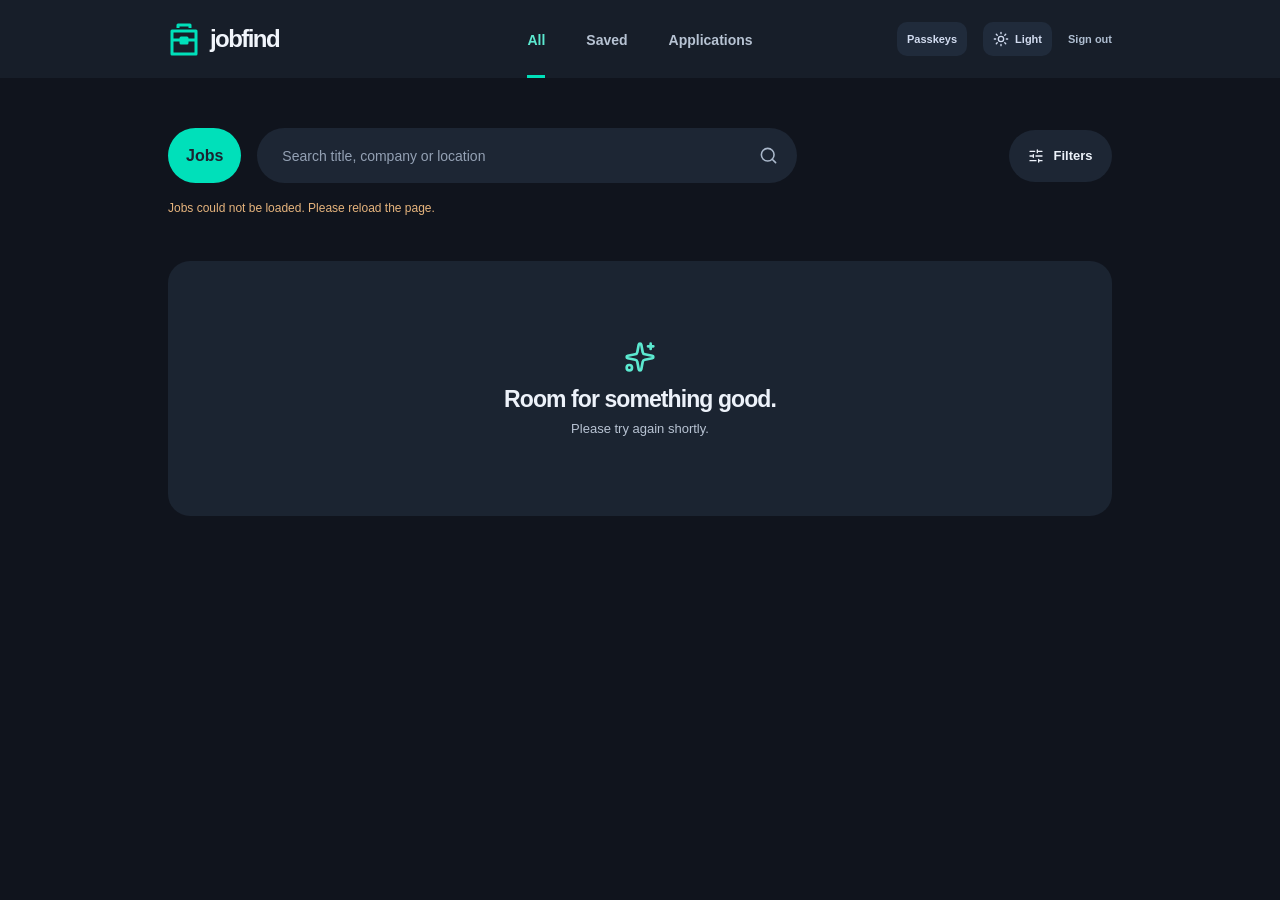
==== index.html @ 90ae83b6 "Hide manual application creation from the interface Remove the add-application icon and its empty-st" ====
<!doctype html>
<html lang="de" data-theme="dark">
<head>
  <meta charset="utf-8">
  <meta name="viewport" content="width=device-width, initial-scale=1">
  <meta name="theme-color" content="#10141d">
  <meta name="robots" content="noindex,nofollow">
  <title>jobfind</title>
  <link rel="icon" href="/favicon.svg" type="image/svg+xml">
  <link rel="manifest" href="/manifest.webmanifest">
  <meta name="apple-mobile-web-app-title" content="jobfind">
  <meta name="apple-mobile-web-app-capable" content="yes">
  <script src="/assets/i18n.js?v=7"></script>
  <script src="/assets/theme.js?v=2"></script>
  <link rel="stylesheet" href="/assets/styles.css?v=22">
  <link rel="stylesheet" href="/assets/local.css">
  <script type="module" src="/assets/app.js?v=30"></script>
  <script defer src="/assets/passkeys.js?v=2"></script>
</head>
<body>
  <svg width="0" height="0" aria-hidden="true" focusable="false" xmlns="http://www.w3.org/2000/svg">
    <defs>
      <filter id="logo-neon-alpha" color-interpolation-filters="sRGB">
        <feColorMatrix type="matrix" values="0 0 0 0 0  0 0 0 0 .8784  0 0 0 0 .7294  0 0 0 1 0"/>
      </filter>
      <filter id="logo-neon-dark" color-interpolation-filters="sRGB">
        <feColorMatrix in="SourceGraphic" type="matrix" values="0 0 0 0 0  0 0 0 0 .8784  0 0 0 0 .7294  -1.9134 -6.4368 -.6498 0 6" result="tint"/>
        <feComposite in="tint" in2="SourceGraphic" operator="in"/>
      </filter>
      <filter id="logo-neon-light" color-interpolation-filters="sRGB">
        <feColorMatrix in="SourceGraphic" type="matrix" values="0 0 0 0 0  0 0 0 0 .8784  0 0 0 0 .7294  .8504 2.8608 .2888 0 -2" result="tint"/>
        <feComposite in="tint" in2="SourceGraphic" operator="in"/>
      </filter>
      <filter id="logo-neon-tone" color-interpolation-filters="sRGB">
        <feColorMatrix type="matrix" values="0 0 0 0 0  .1362 .4582 .0462 0 .2373  .1141 .3841 .0388 0 .1924  0 0 0 1 0"/>
      </filter>
      <filter id="logo-mint-light-mark" color-interpolation-filters="sRGB">
        <feColorMatrix in="SourceGraphic" type="matrix" values="0 0 0 0 0  0 0 0 0 .8784  0 0 0 0 .7294  1.065 3.575 .36 0 -1" result="tint"/>
        <feComposite in="tint" in2="SourceGraphic" operator="in"/>
      </filter>
      <filter id="logo-mint-on-black" color-interpolation-filters="sRGB">
        <feColorMatrix in="SourceGraphic" type="matrix" values="0 0 0 0 0  0 0 0 0 .8784  0 0 0 0 .7294  2 2 2 0 -.3" result="tint"/>
        <feComposite in="tint" in2="SourceGraphic" operator="in"/>
      </filter>
      <filter id="logo-mint-dark-mark" color-interpolation-filters="sRGB">
        <feColorMatrix in="SourceGraphic" type="matrix" values="0 0 0 0 0  0 0 0 0 .8784  0 0 0 0 .7294  -1.065 -3.575 -.36 0 1.3" result="tint"/>
        <feComposite in="tint" in2="SourceGraphic" operator="in"/>
      </filter>
      <filter id="logo-mint-on-white" color-interpolation-filters="sRGB">
        <feColorMatrix in="SourceGraphic" type="matrix" values="0 0 0 0 0  0 0 0 0 .8784  0 0 0 0 .7294  -1.065 -3.575 -.36 0 4.9" result="tint"/>
        <feComposite in="tint" in2="SourceGraphic" operator="in"/>
      </filter>
    </defs>
  </svg>
  <header class="site-header">
    <div class="header-inner">
      <a class="brand" href="/" aria-label="jobfind, zur Stellenübersicht"><span class="brand-symbol" aria-hidden="true"></span><span class="brand-name">jobfind</span></a>
      <nav class="top-nav" aria-label="Hauptnavigation">
        <button type="button" data-tab="all" class="active" aria-current="page">Alle</button>
        <button type="button" data-tab="saved">Gemerkte <span id="nav-saved-count" class="nav-count" hidden></span></button>
        <button type="button" data-tab="applications">Bewerbungen <span id="nav-applications-count" class="nav-count" hidden></span></button>
      </nav>
      <div id="header-actions" class="header-actions">
        <button id="header-info-toggle" class="header-info-toggle" type="button" aria-label="Informationen und Einstellungen" aria-expanded="false" aria-controls="header-info-content">
          <svg class="lucide-icon" viewBox="0 0 24 24" aria-hidden="true"><circle cx="12" cy="12" r="9"/><path d="M12 16v-4M12 8h.01"/></svg>
        </button>
        <div id="header-info-content" class="header-info-content">
          <span id="header-updated" class="header-updated" hidden></span>
          <button id="passkeys-manage" class="theme-toggle" type="button" aria-label="Passkeys verwalten">Passkeys</button>
          <button class="theme-toggle" type="button" data-theme-toggle aria-label="Helles Design einschalten" aria-pressed="true"><svg class="lucide-icon icon-moon" viewBox="0 0 24 24" aria-hidden="true"><path d="M20.985 12.486a9 9 0 1 1-9.473-9.472c.405-.022.617.46.402.803a6 6 0 0 0 8.268 8.268c.344-.215.825-.004.803.401"/></svg><svg class="lucide-icon icon-sun" viewBox="0 0 24 24" aria-hidden="true"><circle cx="12" cy="12" r="4"/><path d="M12 2v2M12 20v2m-7.07-17.07 1.41 1.41m11.32 11.32 1.41 1.41M2 12h2m16 0h2M6.34 17.66l-1.41 1.41m14.14-14.14-1.41 1.41"/></svg><span class="theme-label">Hell</span></button>
          <form action="/logout" method="post"><button class="logout-button" type="submit">Abmelden</button></form>
        </div>
      </div>
    </div>
  </header>

  <main class="main-content">
    <p id="offline-state" class="offline-state" role="status" hidden></p>
    <section id="job-search-section" class="search-section" aria-label="Stellensuche">
      <div class="search-line">
        <span id="header-job-count" class="header-job-count" aria-live="polite" aria-label="Anzahl der Jobs wird geladen">Jobs</span>
        <label class="search-field"><span class="visually-hidden">Stellen durchsuchen</span>
          <input id="search" type="search" placeholder="Titel, Unternehmen oder Ort suchen" autocomplete="off">
          <svg class="lucide-icon" viewBox="0 0 24 24" aria-hidden="true"><path d="m21 21-4.34-4.34"/><circle cx="11" cy="11" r="8"/></svg>
        </label>
        <div class="search-actions">
        <details class="filter-panel" id="filter-panel"><summary aria-label="Filter"><svg class="lucide-icon" viewBox="0 0 24 24" aria-hidden="true"><path d="M10 5H3M12 19H3M14 3v4M16 17v4M21 12h-9M21 19h-5M21 5h-7M8 10v4M8 12H3"/></svg><span class="filter-label">Filter</span><span id="filter-badge" aria-hidden="true" hidden></span></summary>
          <div class="filter-content">
            <label>Arbeitsmodell<select id="remote-filter"><option value="all">Alle</option><option value="remote">Remote möglich</option><option value="hybrid">Hybrid</option></select></label>
            <label>Arbeitszeit<select id="hours-filter"><option value="all">Alle</option><option value="parttime">Teilzeit ausdrücklich genannt</option><option value="fulltime">Vollzeit möglich</option></select></label>
            <label>Bewertung<select id="score-filter"><option value="0">Alle Bewertungen</option><option value="7">Ab 7 von 10</option><option value="8">Ab 8 von 10</option><option value="9">Ab 9 von 10</option></select></label>
            <label>Sortierung<select id="sort-filter"><option value="newest">Neueste zuerst</option><option value="score">Beste Passung</option><option value="company">Unternehmen A–Z</option></select></label>
            <label>Sichtbarkeit<select id="visibility-filter"><option value="visible">Sichtbare Stellen</option><option value="hidden">Ausgeblendete Stellen</option></select></label>
          </div>
        </details>
        <div id="saved-export" class="saved-export" hidden>
          <button id="export-saved" class="export-button" type="button" aria-label="Gemerkte als PDF herunterladen" aria-busy="false" aria-describedby="export-status" title="Gemerkte als PDF herunterladen"><svg class="lucide-icon" viewBox="0 0 24 24" aria-hidden="true"><path d="M14 2H6a2 2 0 0 0-2 2v16a2 2 0 0 0 2 2h12a2 2 0 0 0 2-2V8Z"/><path d="M14 2v6h6M12 12v6m-3-3 3 3 3-3"/></svg></button>
        </div>
        </div>
      </div>
      <p id="export-status" class="export-status" role="status" aria-live="polite"></p>
      <p id="run-note" class="run-note" role="status" hidden></p>
    </section>

    <section id="jobs-section" aria-label="Stellenübersicht">
      <div id="empty-state" class="empty-state" hidden><div class="empty-symbol" aria-hidden="true"><svg class="lucide-icon" viewBox="0 0 24 24"><path d="M11.017 2.814a1 1 0 0 1 1.966 0l1.051 5.558a2 2 0 0 0 1.594 1.594l5.558 1.051a1 1 0 0 1 0 1.966l-5.558 1.051a2 2 0 0 0-1.594 1.594l-1.051 5.558a1 1 0 0 1-1.966 0l-1.051-5.558a2 2 0 0 0-1.594-1.594l-5.558-1.051a1 1 0 0 1 0-1.966l5.558-1.051a2 2 0 0 0 1.594-1.594z"/><path d="M20 2v4M22 4h-4"/><circle cx="4" cy="20" r="2"/></svg></div><h2>Hier ist noch Platz für etwas Gutes.</h2><p id="empty-copy">Sobald Hermes passende Stellen findet, erscheinen sie hier.</p></div>
      <div id="jobs-grid" class="jobs-grid" aria-live="polite"></div>
    </section>
    <section id="applications-panel" aria-label="Bewerbungen" hidden></section>
  </main>
  <aside id="deletion-notice" class="deletion-notice" aria-label="Gelöschte Stelle" hidden>
    <p id="deletion-message" role="status"></p>
    <button id="undo-delete" type="button">Rückgängig</button>
  </aside>
  <dialog id="feedback-dialog" class="feedback-dialog" aria-labelledby="feedback-title" aria-describedby="feedback-description">
    <form id="feedback-form">
      <p class="feedback-eyebrow">Deine Empfehlungen werden persönlicher</p>
      <h2 id="feedback-title">Was passt hier nicht?</h2>
      <p id="feedback-job" class="feedback-job"></p>
      <p id="feedback-description">Wähle aus, was dich stört. Hermes berücksichtigt deine Gründe bei neuen Empfehlungen.</p>
      <fieldset class="feedback-reasons">
        <legend>Gründe <span>· optional, mehrere möglich</span></legend>
        <label><input type="checkbox" name="reason" value="field"><span>Fachbereich</span></label>
        <label><input type="checkbox" name="reason" value="company"><span>Unternehmen</span></label>
        <label><input type="checkbox" name="reason" value="distance"><span>Entfernung</span></label>
        <label><input type="checkbox" name="reason" value="tasks"><span>Aufgaben</span></label>
        <label><input type="checkbox" name="reason" value="hours"><span>Arbeitszeit</span></label>
        <label><input type="checkbox" name="reason" value="remote"><span>Präsenz / Remote</span></label>
        <label><input type="checkbox" name="reason" value="salary"><span>Gehalt</span></label>
        <label><input type="checkbox" name="reason" value="seniority"><span>Erfahrungslevel</span></label>
        <label><input type="checkbox" name="reason" value="other"><span>Sonstiges</span></label>
      </fieldset>
      <label class="feedback-note-label" for="feedback-note">Was wäre dir lieber? <span>Optional</span></label>
      <textarea id="feedback-note" name="note" rows="3" maxlength="600" placeholder="Zum Beispiel: Mehr Produktkonzeption, weniger reine Screenproduktion."></textarea>
      <p id="feedback-error" class="feedback-error" role="alert" hidden></p>
      <div class="feedback-actions"><button id="feedback-cancel" type="button" class="button-secondary">Behalten</button><button id="feedback-submit" type="submit" class="button-primary">Löschen & Feedback speichern</button></div>
    </form>
  </dialog>

  <dialog id="job-dialog" aria-labelledby="dialog-title"><div class="dialog-topbar"><button id="dialog-save" class="save-button dialog-save" type="button" aria-label="Stelle merken" aria-pressed="false" title="Stelle merken"></button><form method="dialog"><button class="dialog-close" aria-label="Schließen" title="Schließen"><svg class="lucide-icon" viewBox="0 0 24 24" aria-hidden="true"><path d="M18 6 6 18"/><path d="m6 6 12 12"/></svg></button></form></div><div id="dialog-content"></div></dialog>
  <dialog id="passkeys-dialog" class="passkeys-dialog" aria-labelledby="passkeys-title">
    <div class="passkeys-heading"><h2 id="passkeys-title">Passkeys verwalten</h2><button id="passkeys-close" class="theme-toggle" type="button">Schließen</button></div>
    <p>Mit einem Passkey kannst du dich ohne Passworteingabe anmelden. Dein Passwort bleibt als Rückfallmöglichkeit erhalten.</p>
    <ul id="passkeys-list" class="passkeys-list"></ul>
    <p id="passkeys-status" class="passkeys-status" role="status" aria-live="polite" tabindex="-1"></p>
    <form id="passkeys-form">
      <div id="passkeys-confirmation-fields" class="passkeys-confirmation-fields">
      <label for="passkeys-name">Bezeichnung</label><input id="passkeys-name" type="text" maxlength="80" value="Mein Passkey" required autocomplete="off">
      <label for="passkeys-password">Aktuelles Jobfind-Passwort</label><input id="passkeys-password" type="password" maxlength="256" required autocomplete="current-password">
      </div>
      <button id="passkeys-submit" class="button-primary" type="submit">Passwort bestätigen</button>
    </form>
  </dialog>
</body>
</html>
---- assets/styles.css ----
:root{
  color-scheme:light;
  --ink:#16243b;--muted:#647285;--subtle:#8996a5;
  --accent:#00e0ba;--accent-ink:#00e0ba;--accent-soft:#dcf8f2;--brand-ink:#011e58;
  --tag-purple:#91008d;--tag-pink:#ff3483;--tag-yellow:#ffcf00;
  --line:#e2e9eb;--paper:#f5f8f6;--white:#fff;
  font-family:-apple-system,BlinkMacSystemFont,"Segoe UI",sans-serif;
  font-synthesis:none;
}
*{box-sizing:border-box}
*,*::before,*::after{border:0!important}
html{scroll-behavior:smooth}
body{margin:0;background:var(--paper);color:var(--ink);-webkit-font-smoothing:antialiased}
body:not(.login-page){padding-top:78px}
button,input,select{font:inherit}
button{cursor:pointer}
a{color:inherit}
[hidden]{display:none!important}
.visually-hidden{position:absolute;width:1px;height:1px;padding:0;margin:-1px;overflow:hidden;clip:rect(0,0,0,0);white-space:nowrap;border:0}
:focus-visible{outline:3px solid var(--accent);outline-offset:3px}
.lucide-icon{display:block;width:20px;height:20px;flex:0 0 auto;fill:none;stroke:currentColor;stroke-width:2;stroke-linecap:round;stroke-linejoin:round}

.site-header{position:fixed;z-index:20;inset:0 0 auto;background:#fff;border-bottom:1px solid #eceef3}
.header-inner{width:min(100% - 48px,944px);height:78px;margin:auto;display:grid;grid-template-columns:1fr auto 1fr;align-items:center;gap:25px}
.brand{display:inline-flex;align-items:center;gap:10px;width:max-content;font-size:24px;letter-spacing:-.065em;font-weight:700;text-decoration:none;color:var(--brand-ink)}
.brand-symbol{display:block;width:32px;height:40px;flex:0 0 auto;background:var(--accent);-webkit-mask-image:url("/assets/brand-mark.svg");mask-image:url("/assets/brand-mark.svg");-webkit-mask-repeat:no-repeat;mask-repeat:no-repeat;-webkit-mask-size:contain;mask-size:contain;-webkit-mask-position:center;mask-position:center}
.top-nav{height:100%;display:flex;align-items:stretch;gap:33px}
.top-nav button{position:relative;appearance:none;display:flex;align-items:center;gap:6px;padding:2px 4px 0;background:transparent;color:#505967;font-size:14px;font-weight:620;white-space:nowrap;transition:color .18s}
.top-nav button::after{content:"";position:absolute;right:4px;bottom:0;left:4px;height:3px;background:var(--accent);transform:scaleX(0);transition:transform .18s}
.top-nav button:hover{color:var(--accent-ink)}
.top-nav button.active{color:var(--accent-ink)}
.top-nav button.active::after{transform:scaleX(1)}
.nav-count{min-width:18px;height:18px;padding:0 5px;border-radius:99px;background:var(--accent-soft);color:var(--accent-ink);display:grid;place-items:center;font-size:10px}
.header-job-count{align-self:center;margin-left:2px;padding:6px 10px;border-radius:99px;background:var(--accent-soft);color:var(--accent-ink);font-size:11px;font-weight:700;white-space:nowrap}
.header-actions{justify-self:end;display:flex;align-items:center;gap:16px}
.header-info-content{display:flex;align-items:center;gap:inherit}
.header-info-toggle{display:none;align-items:center;justify-content:center;width:44px;height:44px;padding:0;border-radius:12px;background:transparent;color:var(--muted);transition:transform .16s ease-out,background .18s}
.header-info-toggle:active{transform:scale(.97)}
@media(hover:hover) and (pointer:fine){.header-info-toggle:hover{background:var(--accent-soft);color:var(--accent-ink)}}
.header-updated{color:#758295;font-size:11px;font-weight:600;white-space:nowrap}
.header-actions form{margin:0}
.theme-toggle{appearance:none;display:inline-flex;align-items:center;justify-content:center;gap:6px;min-height:34px;padding:0 10px;border:1px solid var(--line);border-radius:10px;background:var(--white);color:#59667a;font-size:11px;font-weight:700;white-space:nowrap;cursor:pointer;transition:background .18s,border-color .18s,color .18s}
.theme-toggle:hover{background:#e0faf4;border-color:#83dacb;color:var(--accent-ink)}
.theme-toggle svg{width:16px;height:16px}
.theme-toggle .icon-sun{display:none}
[data-theme="dark"] .theme-toggle .icon-moon{display:none}
[data-theme="dark"] .theme-toggle .icon-sun{display:block}
.logout-button{appearance:none;border:0;background:transparent;color:#6f7b8d;font-size:11px;font-weight:650;cursor:pointer;padding:7px 0}
.logout-button:hover{color:var(--accent-ink)}
.logout-button:focus-visible{outline:2px solid var(--accent);outline-offset:3px;border-radius:2px}

.applications-header .search-line{display:grid;grid-template-columns:minmax(0,1fr) auto minmax(0,1fr);align-items:center;gap:16px;margin-bottom:0}
.applications-header .header-job-count{gap:6px;font-variant-numeric:tabular-nums}
.applications-header .applications-count{grid-column:1;grid-row:1;justify-self:start}
.applications-header .applications-filters{grid-column:2;grid-row:1;justify-self:center}
.applications-tools{grid-column:3;grid-row:1;justify-self:end;display:flex;align-items:center;gap:10px;width:min(222px,100%);min-width:0}
.applications-header .search-field{flex:0 1 160px;width:160px;max-width:160px}
.application-form-actions{display:flex;align-items:center;gap:10px;flex-wrap:wrap}
.application-form-actions button{min-height:44px;font-size:13px;padding:10px 16px}
.applications-filters{display:flex;width:max-content;max-width:100%;height:55px;overflow-x:auto;gap:3px;padding:4px;background:var(--white);border-radius:999px}
.applications-filters button{min-height:44px;padding:8px 14px;border-radius:999px;background:transparent;color:var(--muted);font-size:13px;white-space:nowrap}
.applications-filters button.active{background:var(--accent);color:#1b2431;font-weight:650}
@media(hover:hover) and (pointer:fine){.applications-filters button:not(.active):hover{background:var(--accent-soft);color:var(--ink)}}
@media(max-width:1000px){.applications-header .search-line{grid-template-columns:auto minmax(0,1fr);gap:16px}.applications-header .applications-count{grid-column:1;grid-row:2}.applications-header .applications-filters{grid-column:1/-1;grid-row:1}.applications-tools{grid-column:2;grid-row:2}}
@media(max-width:650px){.applications-header .search-line{gap:12px 10px}.applications-header .applications-filters{height:52px}}
.applications-notice{color:var(--muted);font-size:12px;line-height:1.6;margin:12px 0 22px}
.applications-header .applications-notice{margin:14px 0 0}
.applications-notice:empty{display:none}
.applications-list{display:grid;gap:10px}
.application-row{display:grid;grid-template-columns:112px minmax(0,1fr) 125px 125px 12px;align-items:center;gap:20px;width:100%;padding:22px 24px;border-radius:20px;background:var(--white);color:var(--ink);text-align:left;transition:transform .18s ease-out,box-shadow .18s ease-out}
.application-row .company-mark{width:112px;height:56px;min-width:0;max-width:100%;overflow:hidden}
.application-row .company-mark img{max-width:100%;max-height:48px}
.application-row .company-mark[data-logo-shape="wide"] img{max-width:100%;max-height:40px}
.application-identity{display:grid;gap:5px;min-width:0}
.application-company{color:var(--muted);font-size:12px;font-weight:600}
.application-title{font-size:16px;line-height:1.4;font-weight:650;overflow-wrap:anywhere}
.application-context{color:var(--muted);font-size:12px;line-height:1.6}
.application-status{--status-bg:#ff9e4f;--status-ink:#41270d;display:inline-flex;align-items:center;justify-self:start;gap:7px;padding:7px 10px;border-radius:20px;background:var(--status-bg);color:var(--status-ink);font-size:11px;font-weight:650;line-height:1.35}
.application-status::before{content:"";width:6px;height:6px;flex:0 0 6px;border-radius:50%;background:currentColor}
.application-status[data-status="submitted"]{--status-bg:#68b8ff;--status-ink:#082d4b}
.application-status[data-status="reviewing"]{--status-bg:var(--tag-yellow);--status-ink:#342900}
.application-status[data-status="interview"]{--status-bg:var(--tag-purple);--status-ink:#fff}
.application-status[data-status="offer"]{--status-bg:var(--accent);--status-ink:#073c33}
.application-status[data-status="rejected"]{--status-bg:var(--tag-pink);--status-ink:#3b1024}
.application-status[data-status="withdrawn"]{--status-bg:#91a3bb;--status-ink:#142135}
.application-detail-status{display:flex;align-items:center;flex-wrap:wrap;gap:12px;margin:-10px 0 24px}
.application-date{display:grid;gap:5px;color:var(--muted);font-size:10px;font-variant-numeric:tabular-nums}
.application-date time{font-size:12px;color:var(--ink)}
.application-arrow{font-size:24px;color:var(--muted)}
.applications-empty{padding:60px 20px}
.application-dialog{width:min(740px,calc(100% - 28px));padding:0;color:var(--ink);background:var(--white);border-radius:24px;max-height:90dvh;overflow-y:auto}
.application-dialog-top{display:flex;align-items:center;justify-content:space-between;gap:20px;position:sticky;top:0;padding:20px 28px;background:var(--white);z-index:1}
.application-dialog-top h2{margin:0;font-size:18px;letter-spacing:-.02em}
.application-dialog-top button{min-height:44px;padding:0 12px;width:auto}
.application-dialog-content{padding:0 28px 30px}
.application-detail-title{font-size:25px;line-height:1.3;letter-spacing:-.025em;margin:6px 0 26px}
.application-form{display:grid;grid-template-columns:minmax(0,1fr) minmax(0,1fr);gap:24px}
.application-form label{display:grid;min-width:0;align-content:start;gap:10px;font-size:13px;font-weight:600}
.application-form input,.application-form select,.application-form textarea{width:100%;min-width:0;min-height:56px;padding:14px 16px;border-radius:16px;color:var(--ink);background:var(--paper);font:inherit;font-size:16px;font-weight:400;line-height:1.5}
.application-form select{padding-right:42px}
.application-form textarea{min-height:104px;resize:vertical}
.application-form .application-field-wide,.application-form label:has(textarea),.application-form-actions,.application-form .feedback-error{grid-column:1/-1}
.application-form .feedback-error:empty{display:none}
.application-form button:disabled{opacity:.5;cursor:default}
.application-timeline{margin-top:36px}
.application-timeline h3{font-size:17px;letter-spacing:-.02em;margin-bottom:8px}
.application-event{margin-top:10px;padding:16px;border-radius:14px;background:var(--paper)}
.application-event summary{display:flex;align-items:start;justify-content:space-between;gap:18px;cursor:pointer;font-size:13px;font-weight:600;line-height:1.5;min-height:44px}
.application-event summary time{flex:0 0 auto;color:var(--muted);font-size:11px;font-weight:400}
.application-excerpt{white-space:pre-wrap;overflow-wrap:anywhere;font-size:14px;line-height:1.7}
@media(hover:hover) and (pointer:fine){.application-row:hover{box-shadow:0 4px 20px #0000000a;transform:translateY(-1px)}}
@media(prefers-reduced-motion:reduce){.application-row{transition:none}}
@media(max-width:650px){.applications-count-label{display:none}.applications-header .header-job-count{min-width:49px;gap:0}.applications-filters{width:max-content;max-width:100%;overflow:auto}.applications-filters button{font-size:12px;padding:8px 12px}.application-row{grid-template-columns:96px minmax(0,1fr) 12px;gap:12px 14px;padding:20px}.application-row .company-mark{width:96px;height:48px;max-width:100%}.application-identity{grid-column:2}.application-title{font-size:16px}.application-row .application-status{grid-column:2;grid-row:2}.application-date{grid-column:2;grid-row:3;display:flex;flex-wrap:wrap;align-items:center;gap:8px}.application-arrow{grid-column:3;grid-row:1/4}.application-form{grid-template-columns:1fr}.application-dialog-top{padding:14px 20px}.application-dialog-content{padding:0 20px 24px}.application-event summary{display:grid;gap:5px}}
@media(max-width:650px){.top-nav .nav-count{display:none}.top-nav [data-tab="applications"] .nav-count{display:inline-flex}}

.main-content{width:min(100% - 48px,944px);margin:auto;padding:32px 0 70px}
.search-section{margin-bottom:44px}
.search-actions{position:relative;display:flex;align-items:center;gap:10px;flex:0 0 auto;margin-left:auto}
.search-actions .filter-panel{position:static;margin-left:0}
.saved-export{display:flex;align-items:center}
.export-button{appearance:none;display:grid;place-items:center;flex:0 0 auto;width:52px;height:52px;padding:0;border-radius:50%;background:var(--white);color:var(--ink);transition:background .18s,color .18s}
.export-button:hover:enabled{background:var(--accent-soft);color:var(--accent-ink)}
.export-button:disabled{opacity:.55;cursor:not-allowed}
.export-status{margin:14px 0 0;color:var(--muted);font-size:12px;line-height:1.5;max-width:480px}
.export-status:empty{display:none}
@media(max-width:650px){.export-button{width:49px;height:49px}.export-button .lucide-icon{width:19px;height:19px}}
.search-line{display:flex;align-items:center;gap:16px}
.search-line .header-job-count{height:55px;flex:0 0 auto;display:inline-flex;align-items:center;justify-content:center;margin:0;padding:0 18px;border-radius:30px;background:var(--accent);color:#1b2431;font-size:16px}
.search-field{width:min(100%,540px);min-width:0;max-width:540px;flex:0 1 540px;height:55px;display:flex;align-items:center;gap:12px;background:#fff;border:1px solid #edf0f5;border-radius:30px;padding:0 19px 0 23px;transition:border-color .18s,box-shadow .18s}
.search-field:focus-within{border-color:#5ed7c1;box-shadow:0 0 0 3px #dbf8f2}
.search-field input{min-width:0;flex:1;border:0;outline:0;background:transparent;color:var(--ink);font-size:14px}
.search-field input::placeholder{color:#9aa3b0}
.search-field svg{width:19px;height:19px;stroke:#8b94a2}
.filter-panel{position:relative;z-index:5;flex:0 0 auto;margin-left:auto}
.filter-panel summary{height:52px;display:flex;align-items:center;justify-content:center;gap:9px;min-width:103px;padding:0 17px;list-style:none;background:#fff;border:1px solid #eef0f5;border-radius:28px;font-size:13px;font-weight:650;user-select:none;transition:border-color .18s,background .18s}
.filter-panel summary::-webkit-details-marker{display:none}
.filter-panel summary:hover{background:#effbf8;border-color:#b4e9df}
.filter-panel summary svg{width:16px;height:16px}
#filter-badge{width:7px;height:7px;border-radius:50%;background:var(--accent)}
.filter-content{position:absolute;right:0;top:62px;width:285px;display:grid;gap:14px;padding:20px;background:#fff;border:1px solid var(--line);border-radius:19px;box-shadow:0 18px 48px rgba(28,42,77,.12)}
.filter-content label{display:grid;gap:7px;color:#616c7b;font-size:11px;font-weight:690}
.filter-content select{height:40px;width:100%;padding:0 10px;background:#f8f9fc;border:1px solid #e5e8f0;border-radius:9px;color:var(--ink);font-size:13px}
.run-note{margin:16px 0 0;color:#a36d3d;font-size:12px;line-height:1.5}

.jobs-grid{display:grid;grid-template-columns:repeat(2,minmax(0,1fr));gap:22px}
@media(min-width:1500px){.header-inner{width:min(100% - 64px,1428px)}.main-content{width:min(100% - 64px,1428px)}.jobs-grid{grid-template-columns:repeat(3,minmax(0,1fr))}}
.job-card{display:flex;flex-direction:column;min-width:0;min-height:415px;padding:28px 29px 25px;background:#fff;border:1px solid #f0f1f5;border-radius:24px;box-shadow:0 2px 5px rgba(45,57,83,.015);cursor:pointer;transition:transform .18s,box-shadow .18s,background-color .18s,border-color .18s}
.job-card:hover{transform:translateY(-2px);border-color:#dfe5f2;box-shadow:0 12px 34px rgba(45,58,92,.07)}
.card-top{display:flex;align-items:center;gap:13px;min-width:0}
.company-mark{width:76px;height:48px;flex:0 0 auto;display:grid;place-items:center;overflow:visible;padding:0;border:0;border-radius:0;background:transparent}
.company-mark img{display:block;width:auto;height:auto;max-width:48px;max-height:40px;object-fit:contain}
.company-mark[data-logo-shape="wide"] img{max-width:72px;max-height:32px}
.company-mark[data-logo-shape="tall"] img{max-width:34px;max-height:42px}
.company-mark[data-logo-mode="alpha"] img{filter:url(#logo-neon-alpha)}
.company-mark[data-logo-mode="dark"] img{filter:url(#logo-neon-dark)}
.company-mark[data-logo-mode="light"] img{filter:url(#logo-neon-light)}
.company-mark[data-logo-mode="tone"] img{filter:url(#logo-neon-tone)}
.company-mark img.logo-dark{display:none}
[data-theme="dark"] .company-mark img.logo-light{display:none}
[data-theme="dark"] .company-mark img.logo-dark{display:block}
.company-mark.is-fallback{padding:0;border-color:transparent;background:transparent;color:var(--accent)}
.company-mark.is-fallback svg{width:25px;height:25px;stroke-width:1.6}
.company-identity{min-width:0;flex:1}
.company-name{margin:0 0 4px;color:#2c3542;font-size:15px;font-weight:690;white-space:nowrap;overflow:hidden;text-overflow:ellipsis}
.company-location{margin:0;color:#87909e;font-size:12px;white-space:nowrap;overflow:hidden;text-overflow:ellipsis}
.save-button{align-self:start;width:35px;height:35px;flex:0 0 auto;display:grid;place-items:center;border:0;border-radius:9px;background:transparent;color:#929aa7;transition:color .18s,background .18s}
.save-button:hover{color:var(--accent-ink);background:#dbf9f2}
.save-button.is-saved{color:var(--accent)}
.save-button svg{width:19px;height:19px;stroke-width:1.8}
.save-button.is-saved svg{fill:var(--accent)}
.card-actions{display:flex;align-self:start;gap:2px;flex:0 0 auto}
.card-top{column-gap:10px}
.card-top .company-mark{width:48px}
.card-top .company-mark[data-logo-shape="wide"] img{max-width:48px}
.card-actions .save-button{width:36px;height:40px}
.save-button.delete-button:hover{color:#b42335;background:#fdecef}
.card-actions button:disabled{opacity:.5;cursor:not-allowed}
.offline-state{margin:0 0 20px;padding:11px 15px;border:1px solid var(--line);border-radius:12px;background:var(--white);color:var(--muted);font-size:12px;line-height:1.5}
.offline-state.is-offline{border-color:var(--accent);color:var(--ink)}
.is-offline a[target="_blank"]{opacity:.55;cursor:not-allowed;text-decoration:none}
.is-offline .dialog-actions button:disabled,.is-offline .dialog-save:disabled{opacity:.5;cursor:not-allowed}
.deletion-notice{position:fixed;z-index:30;bottom:20px;left:50%;transform:translateX(-50%);width:min(600px,calc(100% - 32px));display:flex;align-items:center;gap:16px;padding:16px 20px;border-radius:16px;background:var(--white);color:var(--ink);box-shadow:0 8px 40px #0003}
.deletion-notice p{margin:0;flex:1;min-width:0;font-size:13px;line-height:1.5;overflow-wrap:anywhere}
.deletion-notice button{flex:0 0 auto;min-height:44px;padding:0 12px;border-radius:10px;background:var(--accent);color:#1b2431;font-size:13px;font-weight:700}
.deletion-notice button:disabled{opacity:.5;cursor:wait}
body:has(.deletion-notice:not([hidden])) .main-content{padding-bottom:180px}
[data-theme="dark"] .save-button.delete-button:hover{color:#ffafa6;background:#4b2630}
@media(pointer:coarse){.card-actions .save-button{width:44px;height:44px}}
.feedback-dialog{width:min(540px,calc(100% - 28px));padding:28px;background:var(--white)}
.feedback-eyebrow{margin:0 0 10px;font-size:12px;color:var(--muted)}
.feedback-dialog h2{margin:0 0 10px;font-size:28px;letter-spacing:-.03em}
.feedback-job{margin:0 0 12px;color:var(--ink);font-size:14px;line-height:1.5;overflow-wrap:anywhere}
#feedback-description{color:var(--muted);font-size:14px;line-height:1.6;margin:0 0 24px}
.feedback-reasons{display:flex;flex-wrap:wrap;gap:8px;padding:0;margin:0 0 24px}
.feedback-reasons legend{margin-bottom:12px;font-size:13px;font-weight:700}
.feedback-reasons legend span,.feedback-note-label span{font-weight:400;color:var(--muted)}
.feedback-reasons label{position:relative;cursor:pointer}
.feedback-reasons input{position:absolute;opacity:0;width:1px;height:1px}
.feedback-reasons label span{display:flex;align-items:center;min-height:40px;padding:8px 13px;border-radius:99px;background:var(--paper);color:var(--ink);font-size:13px}
.feedback-reasons input:checked+span{background:var(--accent);color:#1b2431;font-weight:700}
.feedback-reasons input:focus-visible+span{outline:3px solid var(--accent);outline-offset:3px}
.feedback-note-label{display:flex;justify-content:space-between;gap:8px;font-size:13px;margin-bottom:10px}
#feedback-note{display:block;width:100%;resize:vertical;min-height:90px;max-height:220px;padding:13px;border-radius:12px;background:var(--paper);color:var(--ink);font:inherit;font-size:14px;line-height:1.5}
#feedback-note::placeholder{color:var(--muted)}
.feedback-actions{display:flex;justify-content:flex-end;flex-wrap:wrap;gap:10px;margin-top:24px}
.feedback-actions button:disabled{opacity:.5;cursor:wait}
.feedback-error{color:var(--tag-pink);font-size:13px;line-height:1.5}
@media(max-width:430px){.feedback-dialog{padding:22px}.feedback-actions>*{flex:1 1 auto}}
.card-title{min-height:2.44em;margin:29px 0 12px;color:#242c39;font-size:22px;line-height:1.22;letter-spacing:-.045em;font-weight:705;overflow-wrap:anywhere}
.match-line{display:flex;align-items:center;gap:7px;margin:0 0 15px;color:var(--accent-ink);font-size:13px;font-weight:700}
.match-symbol{display:inline-flex;align-items:center}
.match-symbol svg{width:16px;height:16px}
.card-chips{display:flex;flex-wrap:wrap;gap:7px;margin-bottom:16px}
.chip{display:inline-flex;align-items:center;max-width:100%;min-height:25px;padding:4px 9px;border-radius:99px;background:#eef0f3;color:#6e7682;font-size:11px;line-height:1.2;font-weight:590;overflow-wrap:anywhere}
.chip.priority{background:var(--tag-purple);color:#fff}
.chip.flexible{background:var(--tag-pink);color:#fff}
.chip.caution{background:var(--tag-yellow);color:#1b2431}
.card-fit{margin:6px 0 18px;color:#5e6876;font-size:14px;line-height:1.7;white-space:pre-wrap;overflow-wrap:anywhere}
.card-bottom{display:flex;align-items:center;gap:13px;margin-top:auto;padding-top:13px}
.card-cta{display:inline-flex;align-items:center;justify-content:center;gap:7px;min-height:42px;padding:0 17px;border-radius:24px;background:var(--accent);color:#1b2431;font-size:12px;font-weight:700;text-decoration:none;white-space:nowrap;transition:background .18s,transform .18s}
.card-cta svg{width:14px;height:14px}
.card-cta:hover{background:#00c5a4;transform:translateY(-1px)}
.detail-button{padding:8px 2px;border:0;background:transparent;color:var(--accent-ink);font-size:12px;font-weight:680}
.detail-button:hover{text-decoration:underline;text-underline-offset:3px}
.card-date{margin-left:auto;color:#8d96a2;font-size:11px;white-space:nowrap}
.empty-state{padding:80px 20px;text-align:center;background:#fff;border:1px solid #edf0f5;border-radius:22px}
.empty-symbol{display:flex;justify-content:center;margin-bottom:13px;color:var(--accent-ink)}
.empty-symbol svg{width:32px;height:32px}
.empty-state h2{margin:0 0 8px;font-size:23px;letter-spacing:-.04em}
.empty-state p{margin:0;color:var(--muted);font-size:13px}

dialog{width:min(1120px,calc(100% - 28px));max-height:calc(100vh - 24px);max-height:calc(100dvh - 24px);overflow-y:auto;padding:0;background:#fff;color:var(--ink);border:1px solid #e2e7f0;border-radius:24px;box-shadow:0 30px 90px rgba(21,31,62,.23)}
dialog::backdrop{background:rgba(24,33,57,.45);backdrop-filter:blur(3px)}
.dialog-topbar{position:sticky;top:0;z-index:1;display:flex;justify-content:flex-end;gap:8px;min-height:50px;padding:14px 18px 0;background:#fff}
.dialog-topbar form{margin:0}
.dialog-topbar .save-button{align-self:auto;width:36px;height:36px;flex:0 0 auto;border-radius:999px}
.dialog-topbar .save-button:focus-visible{outline:0;background:#edf0f3}
.dialog-close{width:36px;height:36px;display:grid;place-items:center;padding:0;border:0;border-radius:999px;background:transparent;color:#626b79;cursor:pointer}
.dialog-close:hover,.dialog-close:focus-visible{outline:0;background:#edf0f3}
.dialog-close svg{width:18px;height:18px}
.dialog-content{padding:6px 36px 28px}
.dialog-content h2{margin:0 0 8px;font-size:34px;line-height:1.15;letter-spacing:-.05em;overflow-wrap:anywhere}
.dialog-company{margin:0 0 16px;color:#6f7987;font-size:16px}
.dialog-meta{display:flex;flex-wrap:wrap;gap:7px;margin-bottom:10px}
.dialog-sections{display:grid;grid-template-columns:repeat(2,minmax(0,1fr));column-gap:32px}
.dialog-section-column{min-width:0}
.dialog-section{min-width:0;padding:14px 0;border-top:1px solid var(--line)}
.dialog-section h3{margin:0 0 9px;color:var(--accent-ink);font-size:11px;font-weight:740;letter-spacing:.07em;text-transform:uppercase}
.dialog-section p{margin:0;color:#4b5665;font-size:14px;line-height:1.65;white-space:pre-wrap}
.company-profile{margin:16px 0 12px;padding:20px 22px;border-radius:16px;background:var(--paper)}
.company-profile h4{margin:16px 0 6px;color:var(--ink);font-size:13px;font-weight:700}
.company-profile-source{display:inline-flex;align-items:center;gap:6px;max-width:100%;margin-top:14px;color:var(--muted);font-size:12px;line-height:1.5;text-underline-offset:3px}
.company-profile-source svg{width:13px;height:13px}
.company-profile-source:hover{color:var(--accent-ink)}
.company-profile .company-profile-pending{color:var(--muted)}
.dialog-actions{display:flex;flex-wrap:wrap;gap:9px;padding-top:16px;border-top:1px solid var(--line)}
.dialog-actions .button-primary,.dialog-actions .button-secondary{border-radius:999px}
.button-primary,.button-secondary{display:inline-flex;align-items:center;justify-content:center;gap:8px;min-height:44px;padding:0 16px;border-radius:11px;font-size:13px;font-weight:690;text-decoration:none}
.button-primary svg{width:16px;height:16px}
.button-primary{border:1px solid var(--accent);background:var(--accent);color:#1b2431}.button-primary:hover{background:#00c5a4}
.button-secondary{border:1px solid #a6e8dc;background:#fff;color:var(--accent-ink)}.button-secondary:hover{background:#e8faf6}

.login-page{min-height:100vh;display:grid;place-items:center;padding:24px;background:var(--paper)}
.login-card{width:min(100%,430px);padding:40px;background:#fff;border:1px solid var(--line);border-radius:25px;box-shadow:0 18px 45px rgba(40,52,92,.07)}
.login-top{display:flex;align-items:center;justify-content:space-between;gap:12px;margin-bottom:52px}
.login-card .brand{margin:0}
.login-card .eyebrow{margin:0 0 14px;color:#8090ad;font-size:10px;font-weight:760;letter-spacing:.16em}
.login-card h1{margin:0;font-size:52px;line-height:1.05;letter-spacing:-.07em}
.login-card h1 em{color:var(--accent-ink);font-style:normal}
.login-intro{margin:20px 0 31px;color:var(--muted);font-size:14px;line-height:1.6}
.login-card form{display:grid;gap:11px}
.login-card label{font-size:12px;font-weight:690;color:#586374}
.login-card input{height:50px;padding:0 14px;border:1px solid #dfe5f0;border-radius:11px;background:#fafbfe;color:var(--ink);outline:0}
.login-card input:focus{border-color:#5ed7c1;box-shadow:0 0 0 3px #dbf8f2}
.login-card .button-primary{width:100%;justify-content:space-between;margin-top:8px;font-size:14px}
.login-error{margin:0;color:#a43e32;font-size:12px}
.passkey-login{width:100%;margin-top:16px}
.passkeys-dialog{width:min(520px,calc(100% - 28px));padding:26px;background:var(--white)}
.passkeys-heading{display:flex;align-items:center;justify-content:space-between;gap:12px}
.passkeys-heading h2{margin:0;font-size:24px;letter-spacing:-.03em}
.passkeys-dialog p{font-size:14px;line-height:1.6;color:var(--muted)}
.passkeys-dialog form{display:grid;gap:10px;margin-top:20px}
.passkeys-confirmation-fields{display:grid;gap:10px}
.passkeys-dialog label{font-size:12px;font-weight:650}
.passkeys-dialog input{width:100%;min-height:44px;padding:10px 12px;border-radius:10px;background:var(--paper);color:var(--ink);font-size:16px}
.passkeys-list{list-style:none;padding:0;display:grid;gap:12px}
.passkeys-list li{display:flex;align-items:center;justify-content:space-between;gap:12px;font-size:14px;overflow-wrap:anywhere}
.passkeys-status{font-size:12px;line-height:1.5;color:var(--muted)}
.passkeys-status:empty{display:none}
.passkeys-status.has-error{padding:12px;border-radius:10px;background:#fdecef;color:#9b2335}
[data-theme="dark"] .passkeys-status.has-error{background:#4c2029;color:#ffafa6}
.passkeys-dialog button:disabled,.passkey-login:disabled{opacity:.55;cursor:not-allowed}

:root[data-theme="dark"]{
  color-scheme:dark;
  --ink:#edf2fa;--muted:#b8c3d3;--subtle:#9eacc0;
  --accent:#00e0ba;--accent-ink:#5ce9d0;--accent-soft:#173d39;--brand-ink:#f1f5fb;
  --line:#354153;--paper:#10141d;--white:#1d2634;
}
[data-theme="dark"] .site-header{background:#171e29;border-bottom-color:#2b3545}
[data-theme="dark"] .top-nav button{color:#b7c3d3}
[data-theme="dark"] .top-nav button:hover,[data-theme="dark"] .top-nav button.active{color:var(--accent-ink)}
[data-theme="dark"] .nav-count{background:var(--accent-soft);color:var(--accent-ink)}
[data-theme="dark"] .header-updated{color:#aebdd0}
[data-theme="dark"] .theme-toggle{background:#202b3b;border-color:#3a495e;color:#d2dcf0}
[data-theme="dark"] .theme-toggle:hover{background:#1d4943;border-color:#2d8074;color:var(--accent-ink)}
[data-theme="dark"] .logout-button{color:#aebdd0}
[data-theme="dark"] .logout-button:hover{color:var(--accent-ink)}
[data-theme="dark"] .search-field,[data-theme="dark"] .filter-panel summary,[data-theme="dark"] .filter-content{background:#1d2634;border-color:#344153}
[data-theme="dark"] .search-field:focus-within{border-color:#2fbfa4;box-shadow:0 0 0 3px #17443e}
[data-theme="dark"] .search-field input::placeholder{color:#94a1b4}
[data-theme="dark"] .search-field svg{stroke:#aab8cb}
[data-theme="dark"] .filter-panel summary:hover{background:#283447;border-color:#526683}
[data-theme="dark"] .filter-content{box-shadow:0 20px 50px rgba(0,0,0,.35)}
[data-theme="dark"] .filter-content label{color:#c2ccdb}
[data-theme="dark"] .filter-content select{background:#151d29;border-color:#3a485d;color:var(--ink)}
[data-theme="dark"] .run-note{color:#e6b47d}
[data-theme="dark"] .job-card{background:#1b2431;border-color:#303d50;box-shadow:0 2px 8px rgba(0,0,0,.12)}
[data-theme="dark"] .job-card:hover{background:#111a26;border-color:#506383;box-shadow:0 13px 35px rgba(0,0,0,.24)}
[data-theme="dark"] .company-name,[data-theme="dark"] .card-title{color:#f0f4fb}
[data-theme="dark"] .company-location{color:#a5b2c3}
[data-theme="dark"] .save-button{color:#a5b3c6}
[data-theme="dark"] .save-button:hover{color:var(--accent-ink);background:#1d4943}
[data-theme="dark"] .save-button.is-saved{color:var(--accent)}
[data-theme="dark"] .chip{background:#303b4c;color:#d1dae7}
[data-theme="dark"] .chip.priority{background:var(--tag-purple);color:#fff}
[data-theme="dark"] .chip.flexible{background:var(--tag-pink);color:#fff}
[data-theme="dark"] .chip.caution{background:var(--tag-yellow);color:#1b2431}
[data-theme="dark"] .card-fit{color:#c6d0dd}
[data-theme="dark"] .card-cta,[data-theme="dark"] .button-primary{background:var(--accent);border-color:var(--accent);color:#1b2431}
[data-theme="dark"] .card-cta:hover,[data-theme="dark"] .button-primary:hover{background:#00c5a4}
[data-theme="dark"] .detail-button{color:var(--accent-ink)}
[data-theme="dark"] .card-date{color:#a1afc0}
[data-theme="dark"] .empty-state{background:#1b2431;border-color:#303d50}
[data-theme="dark"] .empty-symbol{color:var(--accent-ink)}
[data-theme="dark"] dialog{background:#1b2431;border-color:#44526a;box-shadow:0 30px 90px rgba(0,0,0,.55)}
[data-theme="dark"] dialog::backdrop{background:rgba(3,7,15,.72)}
[data-theme="dark"] .dialog-topbar{background:#1b2431}
[data-theme="dark"] .dialog-topbar .save-button:focus-visible{background:#293648}
[data-theme="dark"] .dialog-close{color:#d9e2ee}
[data-theme="dark"] .dialog-close:hover,[data-theme="dark"] .dialog-close:focus-visible{background:#293648}
[data-theme="dark"] .dialog-company{color:#b6c3d3}
[data-theme="dark"] .dialog-section h3{color:var(--accent-ink)}
[data-theme="dark"] .dialog-section p{color:#d2dce8}
[data-theme="dark"] .button-secondary{background:#183d39;border-color:#2d746b;color:var(--accent-ink)}
[data-theme="dark"] .button-secondary:hover{background:#245149}
[data-theme="dark"] .login-card{background:#1b2431;border-color:#354153;box-shadow:0 18px 45px rgba(0,0,0,.25)}
[data-theme="dark"] .login-card .eyebrow{color:#aab9d5}
[data-theme="dark"] .login-card label{color:#c8d4e4}
[data-theme="dark"] .login-card input{background:#141c28;border-color:#3d4b60;color:var(--ink)}
[data-theme="dark"] .login-card input:focus{border-color:#28c6a6;box-shadow:0 0 0 3px #1b5048}
[data-theme="dark"] .login-error{color:#ffafa6}

@media(max-width:1100px){.dialog-sections{grid-template-columns:1fr}}
@media(max-width:800px){.header-inner{grid-template-columns:auto minmax(0,1fr) auto;gap:15px}.top-nav{justify-self:center;gap:20px}.jobs-grid{gap:16px}.job-card{padding:23px;min-height:425px}.card-title{font-size:20px}}
@media(max-width:900px){.top-nav{gap:12px}.header-actions{gap:10px}.header-updated{font-size:10px}.theme-toggle{width:34px;min-width:34px;padding:0}.theme-toggle .theme-label{display:none}}
@media(max-width:650px){.header-inner{position:relative;width:min(100% - 24px,1150px);height:72px;grid-template-columns:auto minmax(0,1fr) 44px;grid-template-rows:auto;gap:6px}.brand{align-self:center;margin:0;gap:6px;font-size:20px}.brand-symbol{width:24px;height:30px}.header-actions{position:relative;gap:0}.header-info-toggle{display:inline-flex}.header-info-content{display:none;position:absolute;top:calc(100% + 8px);right:0;width:220px;max-width:calc(100vw - 24px);padding:14px;gap:8px;background:var(--white);border-radius:16px;box-shadow:0 12px 36px rgba(28,42,77,.18)}.header-actions.is-open .header-info-content{display:grid}.header-actions .header-updated{padding:5px 8px 9px;font-size:12px;white-space:normal;line-height:1.5}.header-actions .theme-toggle{width:100%;min-height:44px;padding:0 12px;justify-content:flex-start;font-size:13px}.header-actions .theme-label{display:inline}.header-actions .logout-button{width:100%;min-height:44px;padding:0 12px;text-align:left;font-size:13px}.top-nav{width:auto;min-width:0;justify-self:end;gap:4px;overflow-x:auto;scrollbar-width:none}.top-nav::-webkit-scrollbar{display:none}.top-nav button{min-width:44px;min-height:44px;flex:0 0 auto;justify-content:center;gap:4px;font-size:12px}.top-nav button::after{bottom:0;height:2px}.header-job-count{margin-left:auto;padding:5px 8px;font-size:10px}.main-content{width:min(100% - 36px,1110px);padding:29px 0 60px}.search-line{gap:10px}.search-field{height:49px;padding:0 14px 0 17px}.search-field input{font-size:12px}.filter-panel summary{position:relative;display:grid;place-items:center;width:49px;height:49px;min-width:49px;padding:0;gap:0}.filter-label{display:none}.filter-panel summary svg{width:19px;height:19px}.filter-panel #filter-badge{position:absolute;top:8px;right:8px}.filter-content{width:min(290px,calc(100vw - 36px))}.results-heading{display:block;margin:22px 0 18px}.summary-line{font-size:12px}.run-note{text-align:left;margin-top:8px}.jobs-grid{grid-template-columns:1fr;gap:14px}.job-card{min-height:0;padding:22px 21px 20px}.card-title{margin-top:25px}.dialog-content{padding:6px 22px 26px}.dialog-content h2{font-size:29px}.dialog-actions>*{flex:1 1 auto}}
@media(max-width:650px){body:not(.login-page){padding-top:72px}}
@media(max-width:650px){.main-content{padding-top:18px}}
@media(max-width:650px){.search-line .header-job-count{height:49px;padding:0 12px;font-size:14px}}
@media(max-width:390px){.top-nav{gap:2px}.top-nav button{font-size:11px}.card-bottom{gap:8px}.card-cta{padding:0 13px}.card-date{font-size:10px}.login-card{padding:30px 25px}.login-card h1{font-size:47px}}
@media(max-width:350px){.brand-name{display:none}}
@media(prefers-reduced-motion:reduce){html{scroll-behavior:auto}*,*::before,*::after{animation-duration:.01ms!important;transition-duration:.01ms!important}}
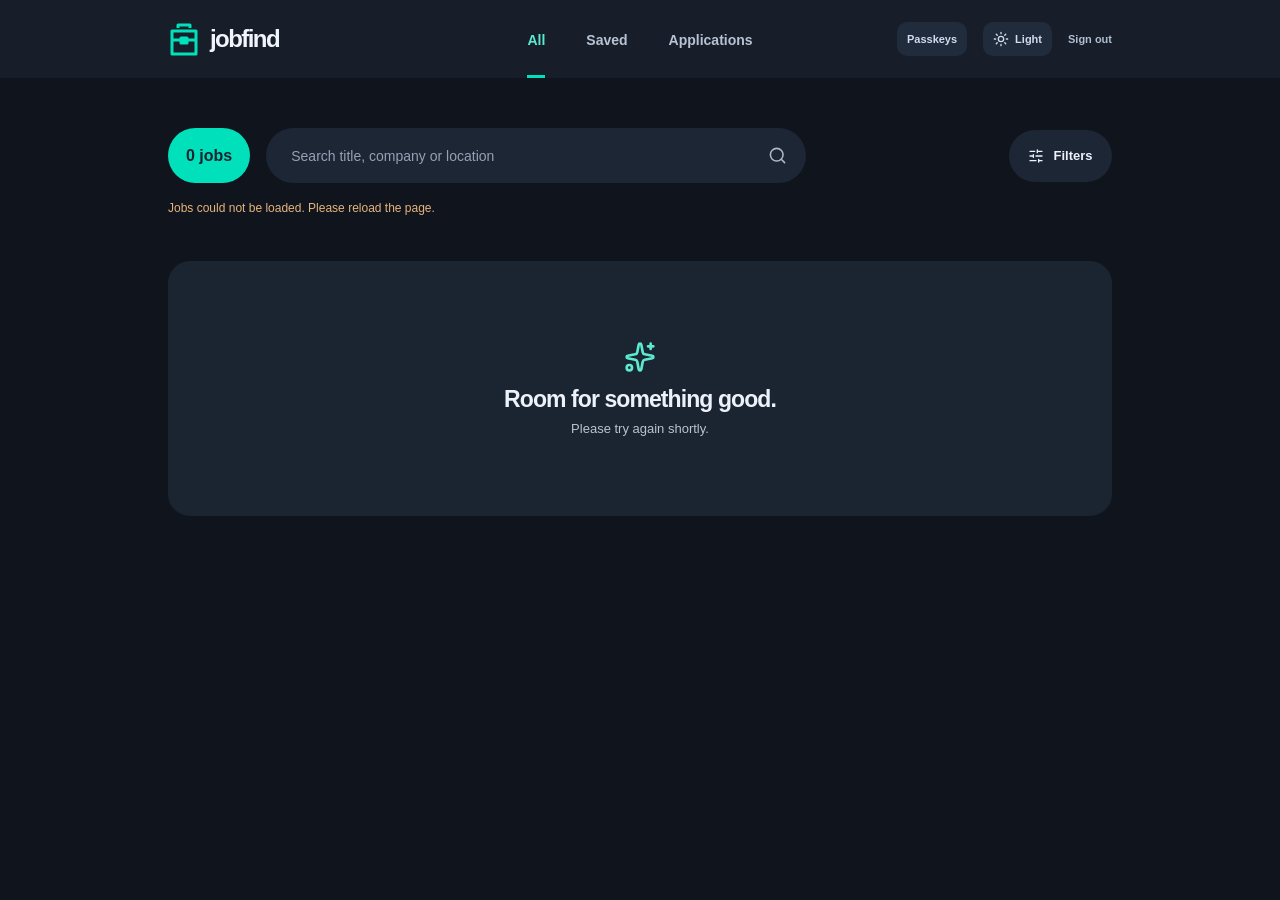
==== commit 7a533080: "Align section URLs, application review controls and passkey login" ====
--- a/index.html
+++ b/index.html
@@ -10,12 +10,12 @@
   <link rel="manifest" href="/manifest.webmanifest">
   <meta name="apple-mobile-web-app-title" content="jobfind">
   <meta name="apple-mobile-web-app-capable" content="yes">
-  <script src="/assets/i18n.js?v=7"></script>
+  <script src="/assets/i18n.js?v=12"></script>
   <script src="/assets/theme.js?v=2"></script>
-  <link rel="stylesheet" href="/assets/styles.css?v=22">
+  <link rel="stylesheet" href="/assets/styles.css?v=28">
   <link rel="stylesheet" href="/assets/local.css">
-  <script type="module" src="/assets/app.js?v=30"></script>
-  <script defer src="/assets/passkeys.js?v=2"></script>
+  <script type="module" src="/assets/app.js?v=38"></script>
+  <script defer src="/assets/passkeys.js?v=3"></script>
 </head>
 <body>
   <svg width="0" height="0" aria-hidden="true" focusable="false" xmlns="http://www.w3.org/2000/svg">
@@ -139,7 +139,7 @@
 
   <dialog id="job-dialog" aria-labelledby="dialog-title"><div class="dialog-topbar"><button id="dialog-save" class="save-button dialog-save" type="button" aria-label="Stelle merken" aria-pressed="false" title="Stelle merken"></button><form method="dialog"><button class="dialog-close" aria-label="Schließen" title="Schließen"><svg class="lucide-icon" viewBox="0 0 24 24" aria-hidden="true"><path d="M18 6 6 18"/><path d="m6 6 12 12"/></svg></button></form></div><div id="dialog-content"></div></dialog>
   <dialog id="passkeys-dialog" class="passkeys-dialog" aria-labelledby="passkeys-title">
-    <div class="passkeys-heading"><h2 id="passkeys-title">Passkeys verwalten</h2><button id="passkeys-close" class="theme-toggle" type="button">Schließen</button></div>
+    <div class="passkeys-heading"><h2 id="passkeys-title" tabindex="-1" autofocus>Passkeys verwalten</h2><button id="passkeys-close" class="dialog-close" type="button" aria-label="Schließen" title="Schließen"><svg class="lucide-icon" viewBox="0 0 24 24" aria-hidden="true"><path d="M18 6 6 18"/><path d="m6 6 12 12"/></svg></button></div>
     <p>Mit einem Passkey kannst du dich ohne Passworteingabe anmelden. Dein Passwort bleibt als Rückfallmöglichkeit erhalten.</p>
     <ul id="passkeys-list" class="passkeys-list"></ul>
     <p id="passkeys-status" class="passkeys-status" role="status" aria-live="polite" tabindex="-1"></p>
--- a/assets/styles.css
+++ b/assets/styles.css
@@ -51,23 +51,33 @@
 
 .applications-header .search-line{display:grid;grid-template-columns:minmax(0,1fr) auto minmax(0,1fr);align-items:center;gap:16px;margin-bottom:0}
 .applications-header .header-job-count{gap:6px;font-variant-numeric:tabular-nums}
-.applications-header .applications-count{grid-column:1;grid-row:1;justify-self:start}
+.applications-overview{grid-column:1;grid-row:1;display:flex;align-items:center;gap:12px;min-width:0;flex-wrap:wrap}
+.applications-header .applications-count{justify-self:start}
 .applications-header .applications-filters{grid-column:2;grid-row:1;justify-self:center}
-.applications-tools{grid-column:3;grid-row:1;justify-self:end;display:flex;align-items:center;gap:10px;width:min(222px,100%);min-width:0}
-.applications-header .search-field{flex:0 1 160px;width:160px;max-width:160px}
+.applications-tools{grid-column:3;grid-row:1;justify-self:end;display:flex;align-items:center;width:min(300px,100%);min-width:0}
+.applications-header .search-field{flex:1 1 280px;width:100%;max-width:300px}
+.applications-sync{display:inline-flex;align-items:center;justify-content:center;gap:10px;min-height:55px;padding:10px 16px;border-radius:999px;background:var(--white);color:var(--ink);text-align:left;white-space:nowrap}
+.applications-sync-copy{display:grid;gap:3px}
+.applications-sync-label{font-size:10px;font-weight:650;color:var(--muted)}
+.applications-sync-date{font-size:12px;font-weight:650;font-variant-numeric:tabular-nums}
+.applications-sync:disabled{opacity:.65;cursor:default}
 .application-form-actions{display:flex;align-items:center;gap:10px;flex-wrap:wrap}
 .application-form-actions button{min-height:44px;font-size:13px;padding:10px 16px}
 .applications-filters{display:flex;width:max-content;max-width:100%;height:55px;overflow-x:auto;gap:3px;padding:4px;background:var(--white);border-radius:999px}
-.applications-filters button{min-height:44px;padding:8px 14px;border-radius:999px;background:transparent;color:var(--muted);font-size:13px;white-space:nowrap}
+.applications-filters button{min-width:82px;min-height:44px;padding:8px 22px;border-radius:999px;background:transparent;color:var(--muted);font-size:13px;white-space:nowrap}
 .applications-filters button.active{background:var(--accent);color:#1b2431;font-weight:650}
 @media(hover:hover) and (pointer:fine){.applications-filters button:not(.active):hover{background:var(--accent-soft);color:var(--ink)}}
-@media(max-width:1000px){.applications-header .search-line{grid-template-columns:auto minmax(0,1fr);gap:16px}.applications-header .applications-count{grid-column:1;grid-row:2}.applications-header .applications-filters{grid-column:1/-1;grid-row:1}.applications-tools{grid-column:2;grid-row:2}}
+@media(max-width:1200px){.applications-header .search-line{grid-template-columns:minmax(0,1fr) minmax(180px,300px);gap:16px}.applications-overview{grid-column:1;grid-row:2}.applications-header .applications-filters{grid-column:1/-1;grid-row:1}.applications-tools{grid-column:2;grid-row:2}}
+@media(max-width:760px){.applications-header .search-line{grid-template-columns:minmax(0,1fr)}.applications-overview{grid-column:1;grid-row:2;justify-content:space-between}.applications-tools{grid-column:1;grid-row:3;width:100%}.applications-header .search-field{max-width:none}.applications-sync{min-height:49px;padding:8px 14px}}
 @media(max-width:650px){.applications-header .search-line{gap:12px 10px}.applications-header .applications-filters{height:52px}}
 .applications-notice{color:var(--muted);font-size:12px;line-height:1.6;margin:12px 0 22px}
 .applications-header .applications-notice{margin:14px 0 0}
 .applications-notice:empty{display:none}
 .applications-list{display:grid;gap:10px}
-.application-row{display:grid;grid-template-columns:112px minmax(0,1fr) 125px 125px 12px;align-items:center;gap:20px;width:100%;padding:22px 24px;border-radius:20px;background:var(--white);color:var(--ink);text-align:left;transition:transform .18s ease-out,box-shadow .18s ease-out}
+.application-row{display:grid;grid-template-columns:112px minmax(0,1fr) 125px 110px 88px;align-items:center;gap:20px;width:100%;padding:22px 24px;border-radius:20px;background:var(--white);color:var(--ink);text-align:left;cursor:pointer;transition:transform .18s ease-out,box-shadow .18s ease-out}
+.application-title-button{padding:0;background:transparent;color:inherit;font:inherit;text-align:left;cursor:pointer}
+.application-review-button{min-height:44px;min-width:88px;padding:10px 16px;border-radius:999px;background:var(--accent-soft);color:var(--accent-ink);font-size:12px;font-weight:700;justify-self:end}
+.application-open-button{display:grid;place-items:center;justify-self:end;min-width:44px;min-height:44px;background:transparent;color:var(--muted);border-radius:999px}
 .application-row .company-mark{width:112px;height:56px;min-width:0;max-width:100%;overflow:hidden}
 .application-row .company-mark img{max-width:100%;max-height:48px}
 .application-row .company-mark[data-logo-shape="wide"] img{max-width:100%;max-height:40px}
@@ -75,31 +85,32 @@
 .application-company{color:var(--muted);font-size:12px;font-weight:600}
 .application-title{font-size:16px;line-height:1.4;font-weight:650;overflow-wrap:anywhere}
 .application-context{color:var(--muted);font-size:12px;line-height:1.6}
-.application-status{--status-bg:#ff9e4f;--status-ink:#41270d;display:inline-flex;align-items:center;justify-self:start;gap:7px;padding:7px 10px;border-radius:20px;background:var(--status-bg);color:var(--status-ink);font-size:11px;font-weight:650;line-height:1.35}
-.application-status::before{content:"";width:6px;height:6px;flex:0 0 6px;border-radius:50%;background:currentColor}
-.application-status[data-status="submitted"]{--status-bg:#68b8ff;--status-ink:#082d4b}
-.application-status[data-status="reviewing"]{--status-bg:var(--tag-yellow);--status-ink:#342900}
+.application-status{--status-bg:#b85000;display:inline-flex;align-items:center;justify-self:start;padding:8px 12px;border-radius:999px;background:var(--status-bg);color:#fff;font-size:11px;font-weight:700;line-height:1.35}
+.application-status[data-status="submitted"]{--status-bg:#0872c6}
+.application-status[data-status="reviewing"]{--status-bg:#986f00}
 .application-status[data-status="interview"]{--status-bg:var(--tag-purple);--status-ink:#fff}
-.application-status[data-status="offer"]{--status-bg:var(--accent);--status-ink:#073c33}
-.application-status[data-status="rejected"]{--status-bg:var(--tag-pink);--status-ink:#3b1024}
-.application-status[data-status="withdrawn"]{--status-bg:#91a3bb;--status-ink:#142135}
+.application-status[data-status="offer"]{--status-bg:#008067}
+.application-status[data-status="rejected"]{--status-bg:#e51568}
+.application-status[data-status="withdrawn"]{--status-bg:#5b7088}
+.application-status[data-status="delivery_failed"]{--status-bg:#b85000}
 .application-detail-status{display:flex;align-items:center;flex-wrap:wrap;gap:12px;margin:-10px 0 24px}
 .application-date{display:grid;gap:5px;color:var(--muted);font-size:10px;font-variant-numeric:tabular-nums}
 .application-date time{font-size:12px;color:var(--ink)}
 .application-arrow{font-size:24px;color:var(--muted)}
 .applications-empty{padding:60px 20px}
 .application-dialog{width:min(740px,calc(100% - 28px));padding:0;color:var(--ink);background:var(--white);border-radius:24px;max-height:90dvh;overflow-y:auto}
-.application-dialog-top{display:flex;align-items:center;justify-content:space-between;gap:20px;position:sticky;top:0;padding:20px 28px;background:var(--white);z-index:1}
-.application-dialog-top h2{margin:0;font-size:18px;letter-spacing:-.02em}
-.application-dialog-top button{min-height:44px;padding:0 12px;width:auto}
+.application-dialog-top{display:flex;align-items:flex-start;justify-content:space-between;gap:20px;position:sticky;top:0;padding:20px 28px;background:inherit;z-index:1}
+.application-dialog-top h2{margin:0;font-size:22px;letter-spacing:-.02em;line-height:1.3;overflow-wrap:anywhere}
+.application-dialog-top .dialog-close{flex-shrink:0}
+#application-dialog-title:focus{outline:none}
 .application-dialog-content{padding:0 28px 30px}
 .application-detail-title{font-size:25px;line-height:1.3;letter-spacing:-.025em;margin:6px 0 26px}
 .application-form{display:grid;grid-template-columns:minmax(0,1fr) minmax(0,1fr);gap:24px}
 .application-form label{display:grid;min-width:0;align-content:start;gap:10px;font-size:13px;font-weight:600}
 .application-form input,.application-form select,.application-form textarea{width:100%;min-width:0;min-height:56px;padding:14px 16px;border-radius:16px;color:var(--ink);background:var(--paper);font:inherit;font-size:16px;font-weight:400;line-height:1.5}
-.application-form select{padding-right:42px}
+.application-form select{-webkit-appearance:none;appearance:none;height:60px;min-height:60px;padding:16px 48px 16px 16px;text-overflow:ellipsis;background-image:url("data:image/svg+xml,%3Csvg xmlns='http://www.w3.org/2000/svg' viewBox='0 0 24 24' fill='none' stroke='%23647285' stroke-width='2' stroke-linecap='round' stroke-linejoin='round'%3E%3Cpath d='m6 9 6 6 6-6'/%3E%3C/svg%3E");background-repeat:no-repeat;background-position:right 16px center;background-size:18px 18px}
 .application-form textarea{min-height:104px;resize:vertical}
-.application-form .application-field-wide,.application-form label:has(textarea),.application-form-actions,.application-form .feedback-error{grid-column:1/-1}
+.application-form label:has(textarea),.application-form-actions,.application-form .feedback-error{grid-column:1/-1}
 .application-form .feedback-error:empty{display:none}
 .application-form button:disabled{opacity:.5;cursor:default}
 .application-timeline{margin-top:36px}
@@ -110,7 +121,7 @@
 .application-excerpt{white-space:pre-wrap;overflow-wrap:anywhere;font-size:14px;line-height:1.7}
 @media(hover:hover) and (pointer:fine){.application-row:hover{box-shadow:0 4px 20px #0000000a;transform:translateY(-1px)}}
 @media(prefers-reduced-motion:reduce){.application-row{transition:none}}
-@media(max-width:650px){.applications-count-label{display:none}.applications-header .header-job-count{min-width:49px;gap:0}.applications-filters{width:max-content;max-width:100%;overflow:auto}.applications-filters button{font-size:12px;padding:8px 12px}.application-row{grid-template-columns:96px minmax(0,1fr) 12px;gap:12px 14px;padding:20px}.application-row .company-mark{width:96px;height:48px;max-width:100%}.application-identity{grid-column:2}.application-title{font-size:16px}.application-row .application-status{grid-column:2;grid-row:2}.application-date{grid-column:2;grid-row:3;display:flex;flex-wrap:wrap;align-items:center;gap:8px}.application-arrow{grid-column:3;grid-row:1/4}.application-form{grid-template-columns:1fr}.application-dialog-top{padding:14px 20px}.application-dialog-content{padding:0 20px 24px}.application-event summary{display:grid;gap:5px}}
+@media(max-width:650px){.applications-header .header-job-count{min-width:49px;gap:6px}.applications-filters{width:max-content;max-width:100%;overflow:auto}.applications-filters button{font-size:12px;padding:8px 12px}.application-row{grid-template-columns:96px minmax(0,1fr) 12px;gap:12px 14px;padding:20px}.application-row .company-mark{width:96px;height:48px;max-width:100%}.application-identity{grid-column:2}.application-title{font-size:16px}.application-row .application-status{grid-column:2;grid-row:2}.application-date{grid-column:2;grid-row:3;display:flex;flex-wrap:wrap;align-items:center;gap:8px}.application-arrow{grid-column:3;grid-row:1/4}.application-form{grid-template-columns:1fr}.application-dialog-top{padding:14px 20px}.application-dialog-content{padding:0 20px 24px}.application-event summary{display:grid;gap:5px}}
 @media(max-width:650px){.top-nav .nav-count{display:none}.top-nav [data-tab="applications"] .nav-count{display:inline-flex}}
 
 .main-content{width:min(100% - 48px,944px);margin:auto;padding:32px 0 70px}
@@ -131,6 +142,7 @@
 .search-field input{min-width:0;flex:1;border:0;outline:0;background:transparent;color:var(--ink);font-size:14px}
 .search-field input::placeholder{color:#9aa3b0}
 .search-field svg{width:19px;height:19px;stroke:#8b94a2}
+@media(max-width:380px){#job-search-section .search-line{flex-wrap:wrap}#job-search-section .header-job-count{order:1}#job-search-section .search-actions{order:2;margin-left:auto}#job-search-section .search-field{order:3;flex:1 1 100%;width:100%;max-width:none}}
 .filter-panel{position:relative;z-index:5;flex:0 0 auto;margin-left:auto}
 .filter-panel summary{height:52px;display:flex;align-items:center;justify-content:center;gap:9px;min-width:103px;padding:0 17px;list-style:none;background:#fff;border:1px solid #eef0f5;border-radius:28px;font-size:13px;font-weight:650;user-select:none;transition:border-color .18s,background .18s}
 .filter-panel summary::-webkit-details-marker{display:none}
@@ -231,7 +243,7 @@
 
 dialog{width:min(1120px,calc(100% - 28px));max-height:calc(100vh - 24px);max-height:calc(100dvh - 24px);overflow-y:auto;padding:0;background:#fff;color:var(--ink);border:1px solid #e2e7f0;border-radius:24px;box-shadow:0 30px 90px rgba(21,31,62,.23)}
 dialog::backdrop{background:rgba(24,33,57,.45);backdrop-filter:blur(3px)}
-.dialog-topbar{position:sticky;top:0;z-index:1;display:flex;justify-content:flex-end;gap:8px;min-height:50px;padding:14px 18px 0;background:#fff}
+.dialog-topbar{position:sticky;top:0;z-index:1;display:flex;justify-content:flex-end;gap:8px;min-height:50px;padding:14px 18px 0;background:inherit}
 .dialog-topbar form{margin:0}
 .dialog-topbar .save-button{align-self:auto;width:36px;height:36px;flex:0 0 auto;border-radius:999px}
 .dialog-topbar .save-button:focus-visible{outline:0;background:#edf0f3}
@@ -274,7 +286,20 @@
 .login-card input:focus{border-color:#5ed7c1;box-shadow:0 0 0 3px #dbf8f2}
 .login-card .button-primary{width:100%;justify-content:space-between;margin-top:8px;font-size:14px}
 .login-error{margin:0;color:#a43e32;font-size:12px}
-.passkey-login{width:100%;margin-top:16px}
+.login-card .passkey-login{width:100%;min-height:56px;margin-top:28px;justify-content:center;font-size:15px}
+.login-card .passkey-login svg{width:22px;height:22px}
+.passkey-setup,.passkey-continue{display:block;width:100%;min-height:44px;margin-top:8px;padding:10px 12px;background:transparent;color:var(--accent-ink);font-size:13px;font-weight:650;text-align:center;border-radius:999px}
+.login-divider{display:flex;align-items:center;gap:14px;margin:22px 0;color:var(--muted);font-size:12px}
+.login-divider::before,.login-divider::after{content:"";flex:1;height:1px;background:var(--line)}
+.password-login summary{min-height:44px;display:flex;align-items:center;justify-content:center;padding:10px 16px;border-radius:999px;background:var(--paper);color:var(--ink);font-size:13px;cursor:pointer;list-style:none}
+.password-login summary::-webkit-details-marker{display:none}
+.password-login[open]>summary{display:none}
+.password-login .login-intro{margin:18px 0 8px}
+.login-password-field{display:flex;align-items:center;position:relative}
+.login-password-field input{width:100%;min-width:0;padding-right:54px;font-size:16px}
+.password-toggle{position:absolute;right:4px;display:grid;place-items:center;width:44px;height:44px;border-radius:10px;background:transparent;color:var(--muted)}
+.password-toggle[aria-pressed="true"]{color:var(--accent-ink);background:var(--accent-soft)}
+#passkeys-title:focus{outline:none}
 .passkeys-dialog{width:min(520px,calc(100% - 28px));padding:26px;background:var(--white)}
 .passkeys-heading{display:flex;align-items:center;justify-content:space-between;gap:12px}
 .passkeys-heading h2{margin:0;font-size:24px;letter-spacing:-.03em}
@@ -335,7 +360,7 @@
 [data-theme="dark"] .empty-symbol{color:var(--accent-ink)}
 [data-theme="dark"] dialog{background:#1b2431;border-color:#44526a;box-shadow:0 30px 90px rgba(0,0,0,.55)}
 [data-theme="dark"] dialog::backdrop{background:rgba(3,7,15,.72)}
-[data-theme="dark"] .dialog-topbar{background:#1b2431}
+[data-theme="dark"] .dialog-topbar{background:inherit}
 [data-theme="dark"] .dialog-topbar .save-button:focus-visible{background:#293648}
 [data-theme="dark"] .dialog-close{color:#d9e2ee}
 [data-theme="dark"] .dialog-close:hover,[data-theme="dark"] .dialog-close:focus-visible{background:#293648}
@@ -360,4 +385,5 @@
 @media(max-width:650px){.search-line .header-job-count{height:49px;padding:0 12px;font-size:14px}}
 @media(max-width:390px){.top-nav{gap:2px}.top-nav button{font-size:11px}.card-bottom{gap:8px}.card-cta{padding:0 13px}.card-date{font-size:10px}.login-card{padding:30px 25px}.login-card h1{font-size:47px}}
 @media(max-width:350px){.brand-name{display:none}}
+@media(max-width:900px){.application-row{grid-template-columns:96px minmax(0,1fr);gap:12px 16px}.application-row .company-mark{width:96px;grid-column:1;grid-row:1/4}.application-identity{grid-column:2;grid-row:1}.application-row .application-status{grid-column:2;grid-row:2}.application-date{grid-column:2;grid-row:3}.application-review-button,.application-open-button{grid-column:2;grid-row:4;justify-self:start}}
 @media(prefers-reduced-motion:reduce){html{scroll-behavior:auto}*,*::before,*::after{animation-duration:.01ms!important;transition-duration:.01ms!important}}
